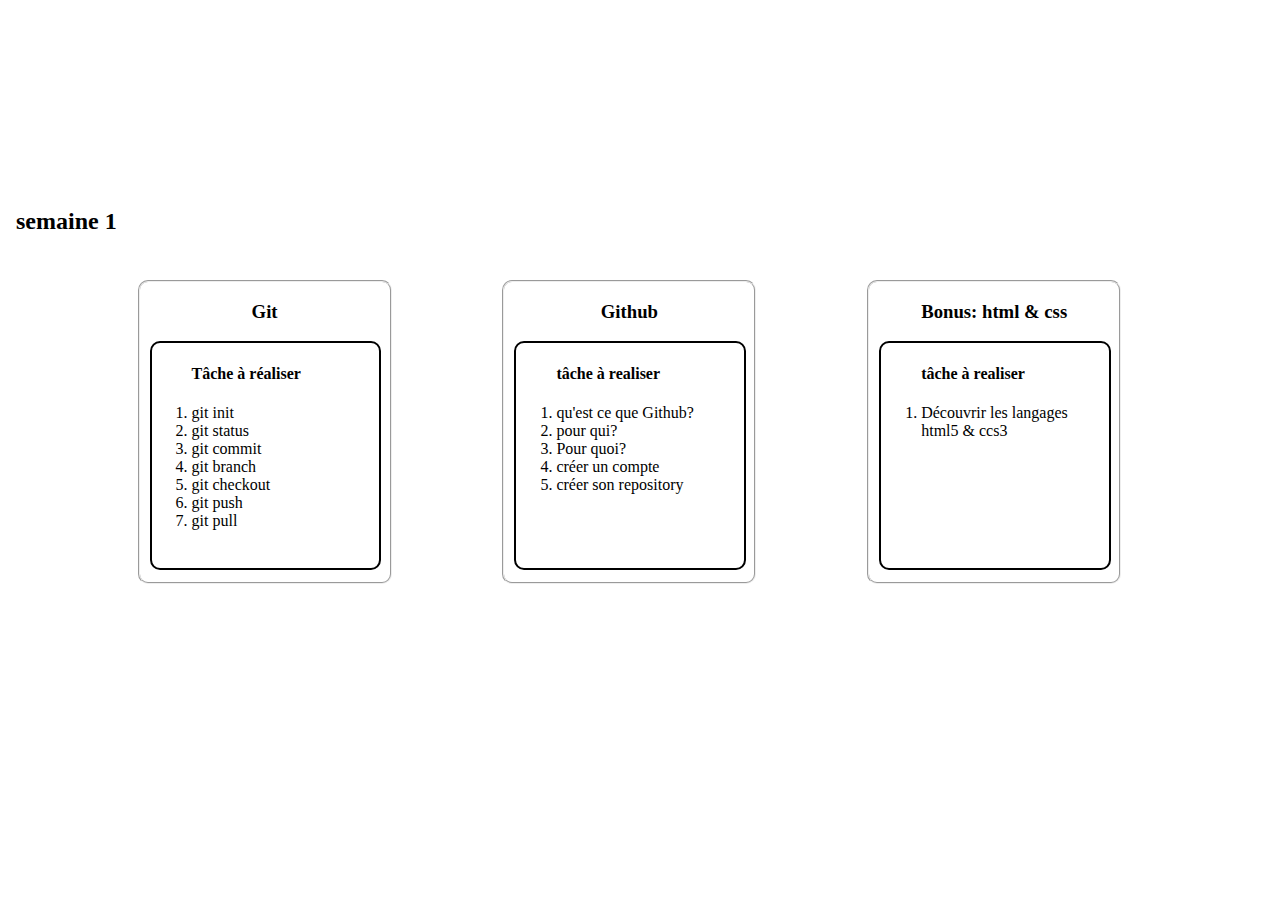
==== intex.html @ 76bac00a "Adding colors and modifying the general shape of the project" ====
<!DOCTYPE html>
<html>
    <head>
        <meta charset="utf-8" />
        <link rel="stylesheet" href="style.css">
        <title>Titre</title>
    </head>

    <body>
      <header>
        <h1>Projet en cours</h1>
      </header>

    <section class="s1">
          <h2>semaine 1</h2>
      <article class="a1">
          <h3>Git</h3>
          <ol>
            <h4>Tâche à réaliser</h4>
            <li>git init</li>
            <li>git status</li>
            <li>git commit</li>
            <li>git branch</li>
            <li>git checkout</li>
            <li>git push</li>
            <li>git pull</li>
          </ol>
      </article>

      <article class="a2">
          <h3>Github</h3>
          <ol>
            <h4>tâche à realiser</h4>
            <li>qu'est ce que Github?</li>
            <li>pour qui?</li>
            <li>Pour quoi?</li>
            <li>créer un compte</li>
            <li>créer son repository</li>
          </ol>
      </article>

      <article class="a3">
          <h3>Bonus: html & css</h3>
          <ol>
            <h4>tâche à realiser</h4>
            <li>Découvrir les langages html5 & ccs3</li>
          </ol>
      </article>

    </section>

    </body>
</html>
---- style.css ----
body{
  background-image: url("images/post-it.jpg");
  background-position:center;
}
header{
  background-image: url("images/header.jpg");
  background-position: center;
  position: absolute;
  width: 95%;
  margin:inherit;
  text-align: center;
  color:white;
}
.s1{
  background-image: url("images/header.jpg");
  background-position: center;
  position: absolute;
  width: 95%;
  height: 60%;
  top: 20%;
  margin:inherit;
}
article{
  background-image: url("images/article.jpg");
  background-position: center;
  border:2px groove;
  border-radius:10px;
}
h3{
  text-align: center;
}
.a1{
  position:absolute;
  width: 250px;
  height: 300px;
  top:17%;
  left:10%;
}
.a2{
  position:absolute;
  width: 250px;
  height: 300px;
  top:17%;
  left:40%;
}
.a3{
  position:absolute;
  width: 250px;
  height: 300px;
  top:17%;
  left:70%;
}
ol{
  background-color: white;
  border:2px double;
  border-radius: 10px;
  width:75%;
  height:75%;
  margin-left:4%;

}
.s2{
  background-color: orange;
  position: absolute;
  width: 95%;
  height: 60%;
  top: 90%;
  margin:inherit;
}
}
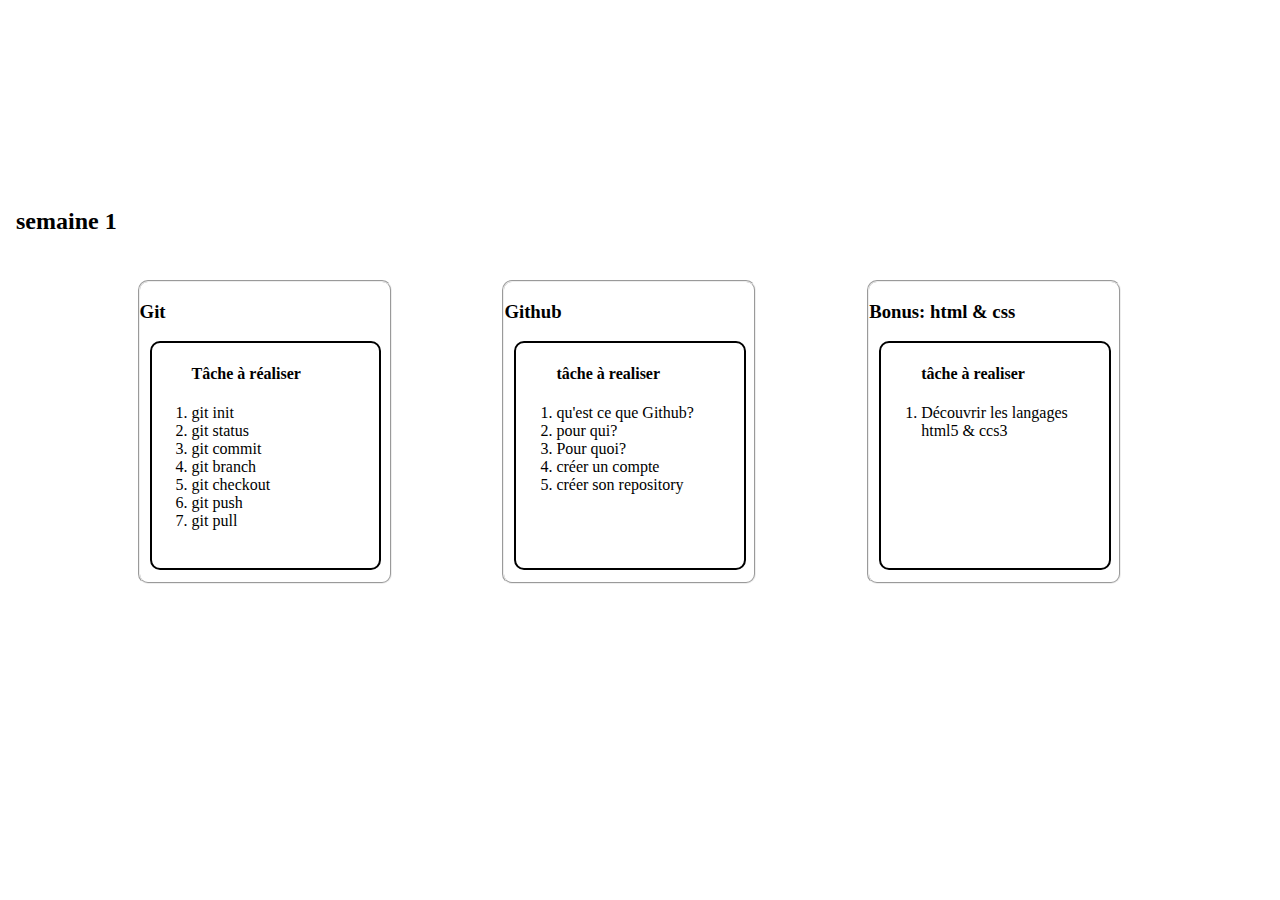
==== commit 18b1e0f8: "Editing css style" ====
--- a/intex.html
+++ b/intex.html
@@ -8,23 +8,24 @@
 
     <body>
       <header>
-        <h1>Projet en cours</h1>
+        <h1>Projet en cours <br><span class="icon-equalizer2"></span></h1>
       </header>
 
     <section class="s1">
-          <h2>semaine 1</h2>
+        <h2>semaine 1</h2>
+
       <article class="a1">
-          <h3>Git</h3>
-          <ol>
-            <h4>Tâche à réaliser</h4>
-            <li>git init</li>
-            <li>git status</li>
-            <li>git commit</li>
-            <li>git branch</li>
-            <li>git checkout</li>
-            <li>git push</li>
-            <li>git pull</li>
-          </ol>
+            <h3>Git<span class="icon-git"></span></h3>
+              <ol>
+                <h4>Tâche à réaliser</h4>
+                  <li>git init</li>
+                  <li>git status</li>
+                  <li>git commit</li>
+                  <li>git branch</li>
+                  <li>git checkout</li>
+                  <li>git push</li>
+                  <li>git pull</li>
+              </ol>
       </article>
 
       <article class="a2">
--- a/style.css
+++ b/style.css
@@ -26,7 +26,7 @@
   border:2px groove;
   border-radius:10px;
 }
-h3{
+h2 h3{
   text-align: center;
 }
 .a1{
@@ -51,14 +51,19 @@
   left:70%;
 }
 ol{
-  background-color: white;
+  background-color:white;
   border:2px double;
   border-radius: 10px;
   width:75%;
   height:75%;
   margin-left:4%;
-
 }
+.icon-equalizer2:before {
+    content: "\e993";
+  }
+.icon-git:before {
+    content: "\eae7";
+  }
 .s2{
   background-color: orange;
   position: absolute;
@@ -67,4 +72,3 @@
   top: 90%;
   margin:inherit;
 }
-}
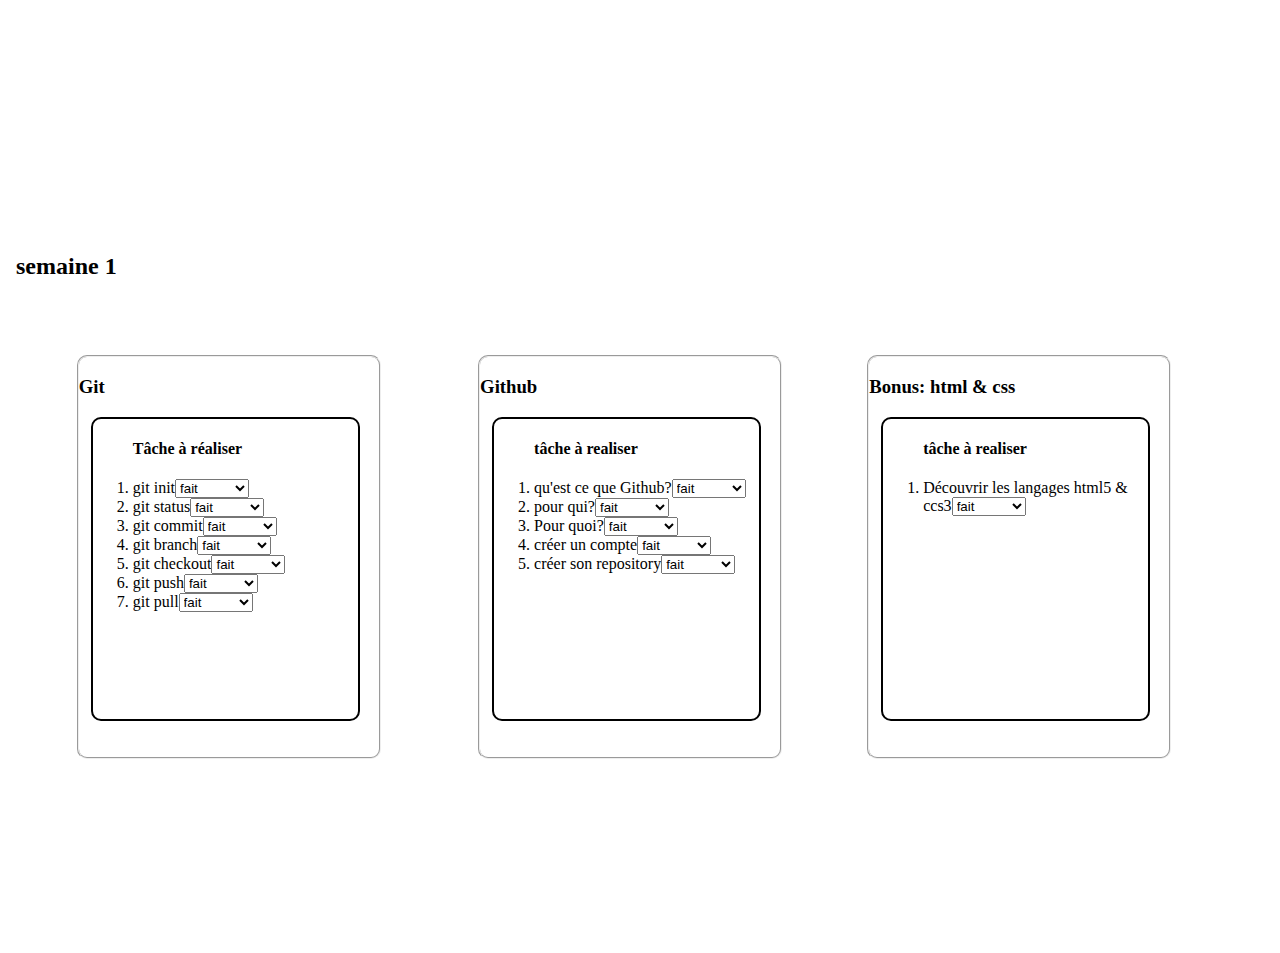
==== commit 425f911a: "teste html-css" ====
--- a/intex.html
+++ b/intex.html
@@ -18,13 +18,41 @@
             <h3>Git<span class="icon-git"></span></h3>
               <ol>
                 <h4>Tâche à réaliser</h4>
-                  <li>git init</li>
-                  <li>git status</li>
-                  <li>git commit</li>
-                  <li>git branch</li>
-                  <li>git checkout</li>
-                  <li>git push</li>
-                  <li>git pull</li>
+              <li>git init<select name="pays" id="pays"></li>
+           <option value="fait">fait</option>
+           <option value="en cours">en cours</option>
+           <option value=" faire">à faire</option>
+       </select>
+                  <li>git status<select name="pays" id="pays"></li>
+               <option value="fait">fait</option>
+               <option value="en cours">en cours</option>
+               <option value=" faire">à faire</option>
+           </select>
+                  <li>git commit<select name="pays" id="pays"></li>
+               <option value="fait">fait</option>
+               <option value="en cours">en cours</option>
+               <option value=" faire">à faire</option>
+           </select>
+                  <li>git branch<select name="pays" id="pays"></li>
+               <option value="fait">fait</option>
+               <option value="en cours">en cours</option>
+               <option value=" faire">à faire</option>
+           </select>
+                  <li>git checkout<select name="pays" id="pays"></li>
+               <option value="fait">fait</option>
+               <option value="en cours">en cours</option>
+               <option value=" faire">à faire</option>
+           </select>
+                  <li>git push<select name="pays" id="pays"></li>
+               <option value="fait">fait</option>
+               <option value="en cours">en cours</option>
+               <option value=" faire">à faire</option>
+           </select>
+                  <li>git pull<select name="pays" id="pays"></li>
+               <option value="fait">fait</option>
+               <option value="en cours">en cours</option>
+               <option value=" faire">à faire</option>
+           </select>
               </ol>
       </article>
 
@@ -32,11 +60,31 @@
           <h3>Github</h3>
           <ol>
             <h4>tâche à realiser</h4>
-            <li>qu'est ce que Github?</li>
-            <li>pour qui?</li>
-            <li>Pour quoi?</li>
-            <li>créer un compte</li>
-            <li>créer son repository</li>
+            <li>qu'est ce que Github?<select name="pays" id="pays"></li>
+         <option value="fait">fait</option>
+         <option value="en cours">en cours</option>
+         <option value=" faire">à faire</option>
+     </select>
+            <li>pour qui?<select name="pays" id="pays"></li>
+         <option value="fait">fait</option>
+         <option value="en cours">en cours</option>
+         <option value=" faire">à faire</option>
+     </select>
+            <li>Pour quoi?<select name="pays" id="pays"></li>
+         <option value="fait">fait</option>
+         <option value="en cours">en cours</option>
+         <option value=" faire">à faire</option>
+     </select>
+            <li>créer un compte<select name="pays" id="pays"></li>
+         <option value="fait">fait</option>
+         <option value="en cours">en cours</option>
+         <option value=" faire">à faire</option>
+     </select>
+            <li>créer son repository<select name="pays" id="pays"></li>
+         <option value="fait">fait</option>
+         <option value="en cours">en cours</option>
+         <option value=" faire">à faire</option>
+     </select>
           </ol>
       </article>
 
@@ -44,7 +92,11 @@
           <h3>Bonus: html & css</h3>
           <ol>
             <h4>tâche à realiser</h4>
-            <li>Découvrir les langages html5 & ccs3</li>
+            <li>Découvrir les langages html5 & ccs3<select name="pays" id="pays"></li>
+         <option value="fait">fait</option>
+         <option value="en cours">en cours</option>
+         <option value=" faire">à faire</option>
+     </select>
           </ol>
       </article>
 
--- a/style.css
+++ b/style.css
@@ -16,8 +16,8 @@
   background-position: center;
   position: absolute;
   width: 95%;
-  height: 60%;
-  top: 20%;
+  height: 80%;
+  top: 25%;
   margin:inherit;
 }
 article{
@@ -31,22 +31,22 @@
 }
 .a1{
   position:absolute;
-  width: 250px;
-  height: 300px;
+  width: 300px;
+  height: 400px;
   top:17%;
-  left:10%;
+  left:5%;
 }
 .a2{
   position:absolute;
-  width: 250px;
-  height: 300px;
+  width: 300px;
+  height: 400px;
   top:17%;
-  left:40%;
+  left:38%;
 }
 .a3{
   position:absolute;
-  width: 250px;
-  height: 300px;
+  width: 300px;
+  height: 400px;
   top:17%;
   left:70%;
 }
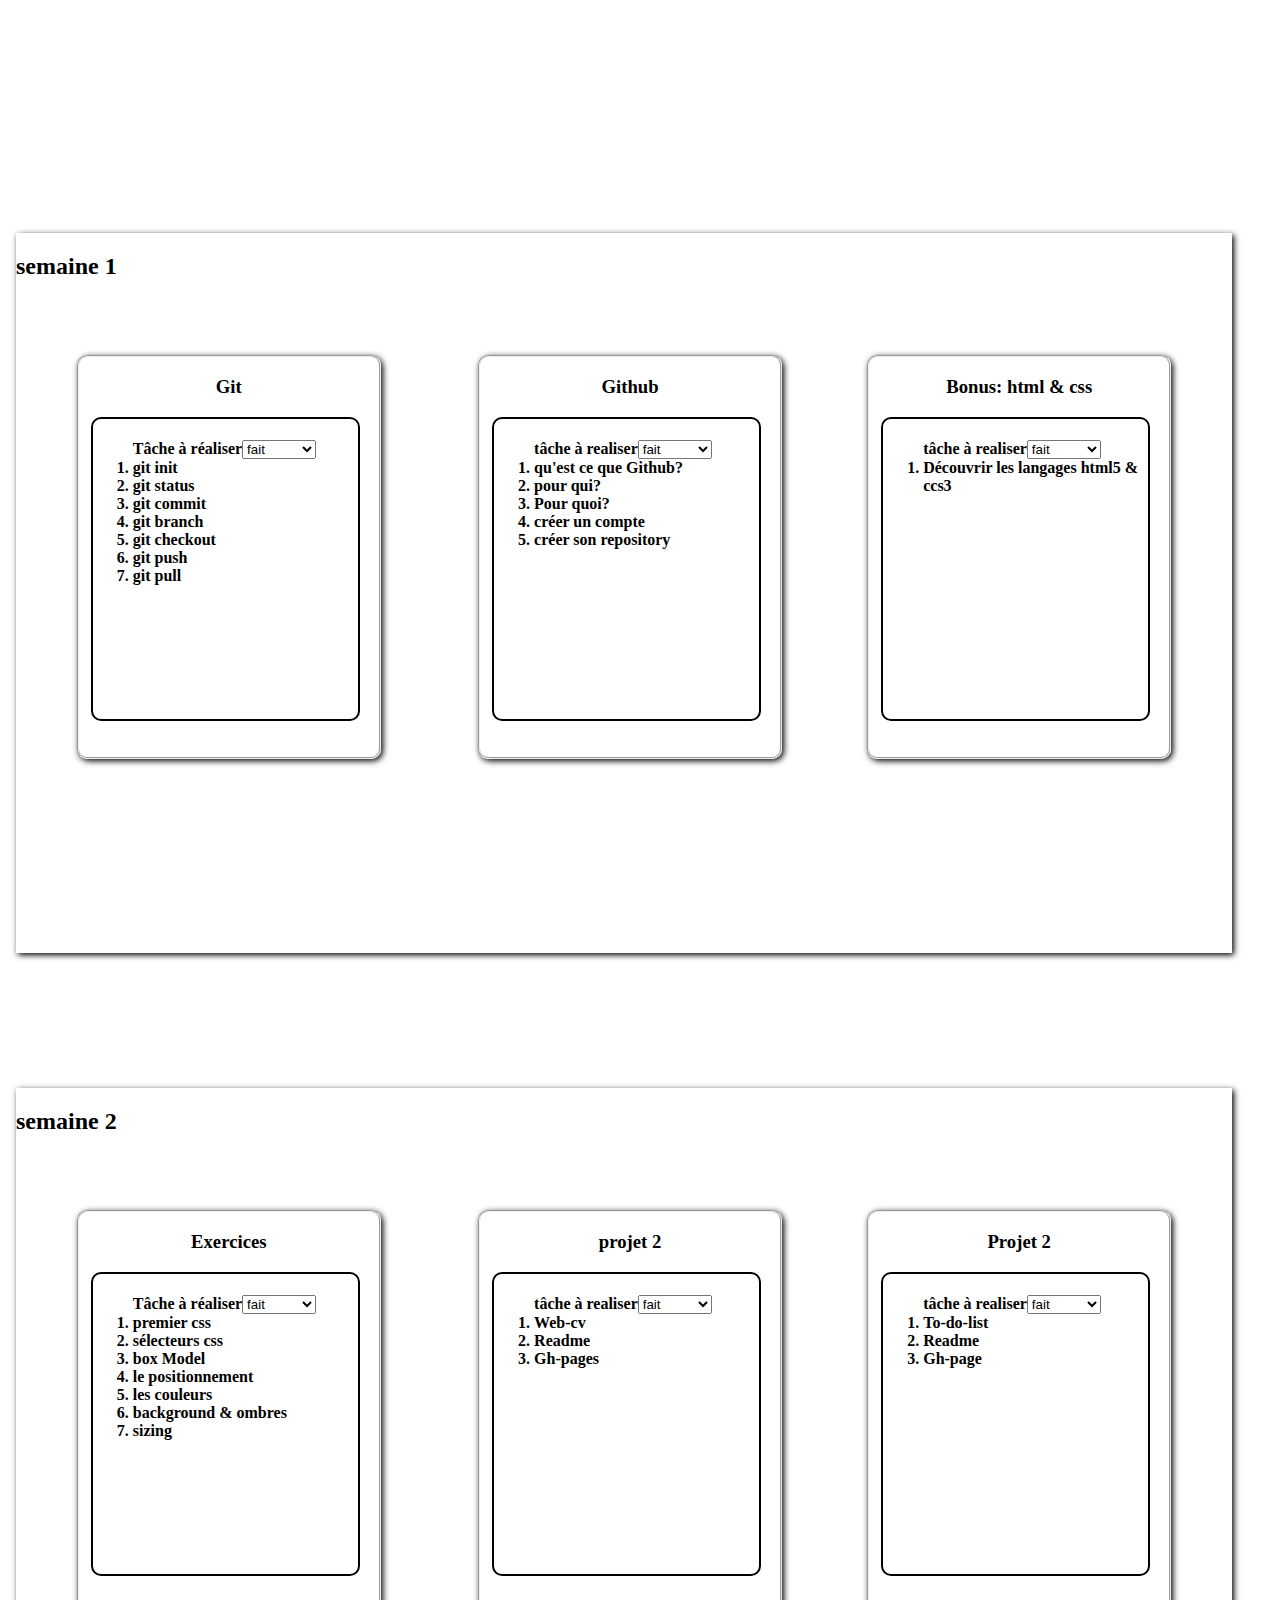
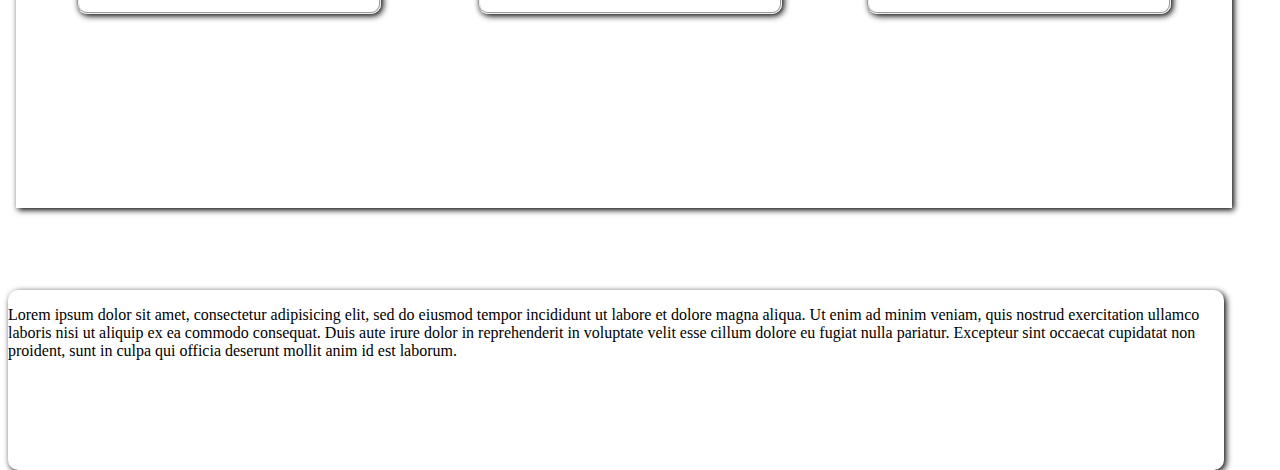
==== commit 86e6d966: "Improved css content" ====
--- a/intex.html
+++ b/intex.html
@@ -3,7 +3,8 @@
     <head>
         <meta charset="utf-8" />
         <link rel="stylesheet" href="style.css">
-        <title>Titre</title>
+        <link rel="stylesheet" href="icon.css">
+        <title>To-do-list</title>
     </head>
 
     <body>
@@ -15,92 +16,107 @@
         <h2>semaine 1</h2>
 
       <article class="a1">
-            <h3>Git<span class="icon-git"></span></h3>
+            <h3><span class= "icon-git"></span>Git</h3>
               <ol>
-                <h4>Tâche à réaliser</h4>
-              <li>git init<select name="pays" id="pays"></li>
-           <option value="fait">fait</option>
-           <option value="en cours">en cours</option>
-           <option value=" faire">à faire</option>
-       </select>
-                  <li>git status<select name="pays" id="pays"></li>
-               <option value="fait">fait</option>
-               <option value="en cours">en cours</option>
-               <option value=" faire">à faire</option>
-           </select>
-                  <li>git commit<select name="pays" id="pays"></li>
-               <option value="fait">fait</option>
-               <option value="en cours">en cours</option>
-               <option value=" faire">à faire</option>
-           </select>
-                  <li>git branch<select name="pays" id="pays"></li>
-               <option value="fait">fait</option>
-               <option value="en cours">en cours</option>
-               <option value=" faire">à faire</option>
-           </select>
-                  <li>git checkout<select name="pays" id="pays"></li>
-               <option value="fait">fait</option>
-               <option value="en cours">en cours</option>
-               <option value=" faire">à faire</option>
-           </select>
-                  <li>git push<select name="pays" id="pays"></li>
-               <option value="fait">fait</option>
-               <option value="en cours">en cours</option>
-               <option value=" faire">à faire</option>
-           </select>
-                  <li>git pull<select name="pays" id="pays"></li>
-               <option value="fait">fait</option>
-               <option value="en cours">en cours</option>
-               <option value=" faire">à faire</option>
-           </select>
+                <h4>Tâche à réaliser<select></h4>
+                <option value="fait">fait</option>
+                <option value="en cours">en cours</option>
+                <option value=" faire">à faire</option>
+              </select>
+                  <li>git init</li>
+                  <li>git status</li>
+                  <li>git commit</li>
+                  <li>git branch</li>
+                  <li>git checkout</li>
+                  <li>git push</li>
+                  <li>git pull</li>
               </ol>
       </article>
 
       <article class="a2">
-          <h3>Github</h3>
+            <h3>Github</h3>
           <ol>
-            <h4>tâche à realiser</h4>
-            <li>qu'est ce que Github?<select name="pays" id="pays"></li>
-         <option value="fait">fait</option>
-         <option value="en cours">en cours</option>
-         <option value=" faire">à faire</option>
-     </select>
-            <li>pour qui?<select name="pays" id="pays"></li>
-         <option value="fait">fait</option>
-         <option value="en cours">en cours</option>
-         <option value=" faire">à faire</option>
-     </select>
-            <li>Pour quoi?<select name="pays" id="pays"></li>
-         <option value="fait">fait</option>
-         <option value="en cours">en cours</option>
-         <option value=" faire">à faire</option>
-     </select>
-            <li>créer un compte<select name="pays" id="pays"></li>
-         <option value="fait">fait</option>
-         <option value="en cours">en cours</option>
-         <option value=" faire">à faire</option>
-     </select>
-            <li>créer son repository<select name="pays" id="pays"></li>
-         <option value="fait">fait</option>
-         <option value="en cours">en cours</option>
-         <option value=" faire">à faire</option>
-     </select>
+            <h4>tâche à realiser<select></h4>
+            <option value="fait">fait</option>
+            <option value="en cours">en cours</option>
+            <option value="faire">à faire</option>
+            </select>
+              <li>qu'est ce que Github?</li>
+              <li>pour qui?</li>
+              <li>Pour quoi?</li>
+              <li>créer un compte</li>
+              <li>créer son repository</li>
+
           </ol>
       </article>
 
       <article class="a3">
           <h3>Bonus: html & css</h3>
           <ol>
-            <h4>tâche à realiser</h4>
-            <li>Découvrir les langages html5 & ccs3<select name="pays" id="pays"></li>
-         <option value="fait">fait</option>
-         <option value="en cours">en cours</option>
-         <option value=" faire">à faire</option>
-     </select>
+            <h4>tâche à realiser<select></h4>
+            <option value="fait">fait</option>
+            <option value="en cours">en cours</option>
+            <option value=" faire">à faire</option>
+          </select>
+              <li>Découvrir les langages html5 & ccs3</li>
           </ol>
       </article>
 
     </section>
 
+    <section class="s2">
+        <h2>semaine 2</h2>
+
+      <article class="a1">
+            <h3><span class= "icon-pencil2"></span>Exercices</h3>
+              <ol>
+                <h4>Tâche à réaliser<select></h4>
+                <option value="fait">fait</option>
+                <option value="en cours">en cours</option>
+                <option value=" faire">à faire</option>
+              </select>
+                  <li>premier css</li>
+                  <li>sélecteurs css</li>
+                  <li>box Model</li>
+                  <li>le positionnement</li>
+                  <li>les couleurs</li>
+                  <li>background & ombres</li>
+                  <li>sizing</li>
+              </ol>
+      </article>
+
+      <article class="a2">
+            <h3>projet 2</h3>
+          <ol>
+            <h4>tâche à realiser<select></h4>
+            <option value="fait">fait</option>
+            <option value="en cours">en cours</option>
+            <option value="faire">à faire</option>
+            </select>
+              <li>Web-cv</li>
+              <li>Readme</li>
+              <li>Gh-pages</li>
+          </ol>
+      </article>
+
+      <article class="a3">
+          <h3>Projet 2</h3>
+          <ol>
+            <h4>tâche à realiser<select></h4>
+            <option value="fait">fait</option>
+            <option value="en cours">en cours</option>
+            <option value=" faire">à faire</option>
+          </select>
+              <li>To-do-list</li>
+              <li>Readme</li>
+              <li>Gh-page</li>
+          </ol>
+      </article>
+
+    </section>
+
+    <footer>
+      <p>Lorem ipsum dolor sit amet, consectetur adipisicing elit, sed do eiusmod tempor incididunt ut labore et dolore magna aliqua. Ut enim ad minim veniam, quis nostrud exercitation ullamco laboris nisi ut aliquip ex ea commodo consequat. Duis aute irure dolor in reprehenderit in voluptate velit esse cillum dolore eu fugiat nulla pariatur. Excepteur sint occaecat cupidatat non proident, sunt in culpa qui officia deserunt mollit anim id est laborum.</p>
+    </footer>
     </body>
 </html>
--- a/style.css
+++ b/style.css
@@ -5,6 +5,7 @@
 header{
   background-image: url("images/header.jpg");
   background-position: center;
+  box-shadow:2px 2px 6px;
   position: absolute;
   width: 95%;
   margin:inherit;
@@ -14,10 +15,21 @@
 .s1{
   background-image: url("images/header.jpg");
   background-position: center;
+  box-shadow:2px 2px 6px;
   position: absolute;
   width: 95%;
   height: 80%;
   top: 25%;
+  margin:inherit;
+}
+.s2{
+  background-image: url("images/header.jpg");
+  background-position:center;
+  box-shadow:2px 2px 6px;
+  position: absolute;
+  width: 95%;
+  height: 80%;
+  top: 120%;
   margin:inherit;
 }
 article{
@@ -25,8 +37,9 @@
   background-position: center;
   border:2px groove;
   border-radius:10px;
+  box-shadow:2px 2px 6px;
 }
-h2 h3{
+h3{
   text-align: center;
 }
 .a1{
@@ -58,17 +71,12 @@
   height:75%;
   margin-left:4%;
 }
-.icon-equalizer2:before {
-    content: "\e993";
-  }
-.icon-git:before {
-    content: "\eae7";
-  }
-.s2{
-  background-color: orange;
+footer{
+  background-image: url("images/article.jpg");
   position: absolute;
+  border-radius: 10px;
+  box-shadow:2px 2px 6px;
   width: 95%;
-  height: 60%;
-  top: 90%;
-  margin:inherit;
+  height: 20%;
+  top: 210%;
 }
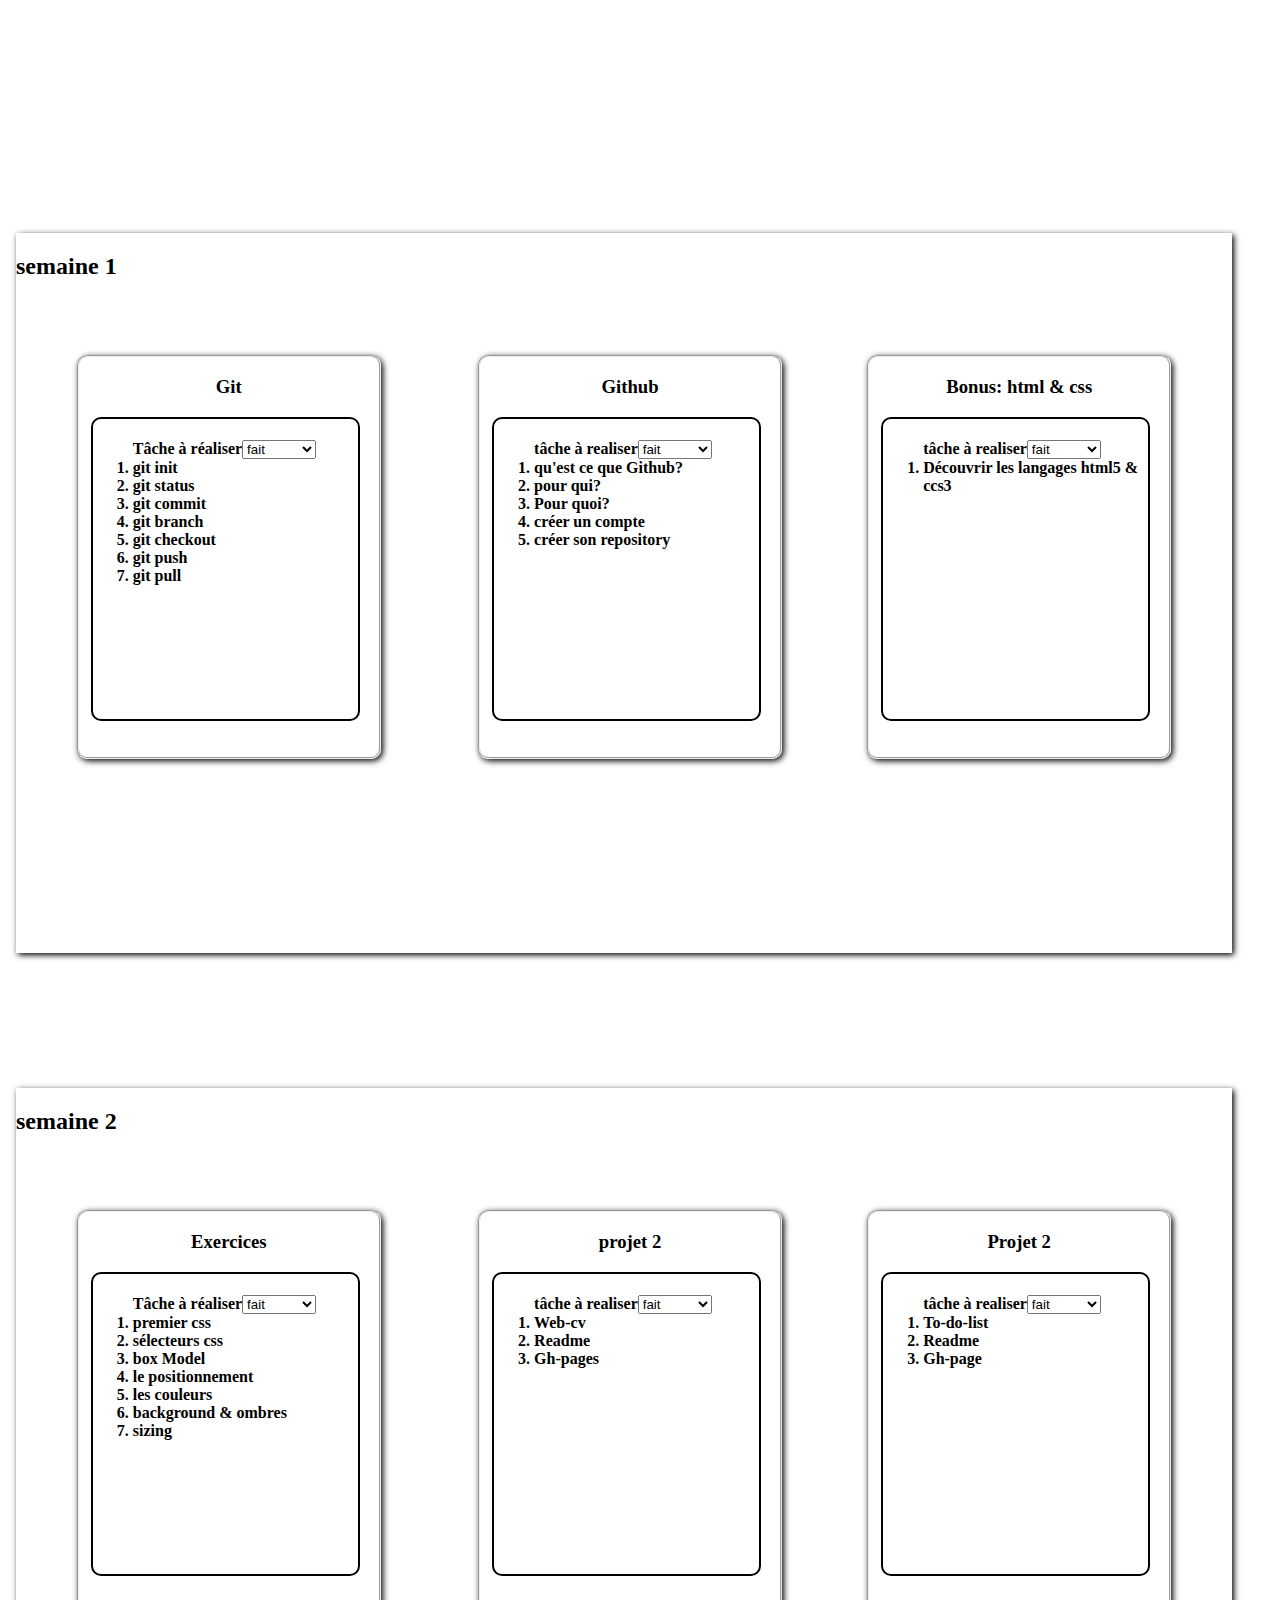
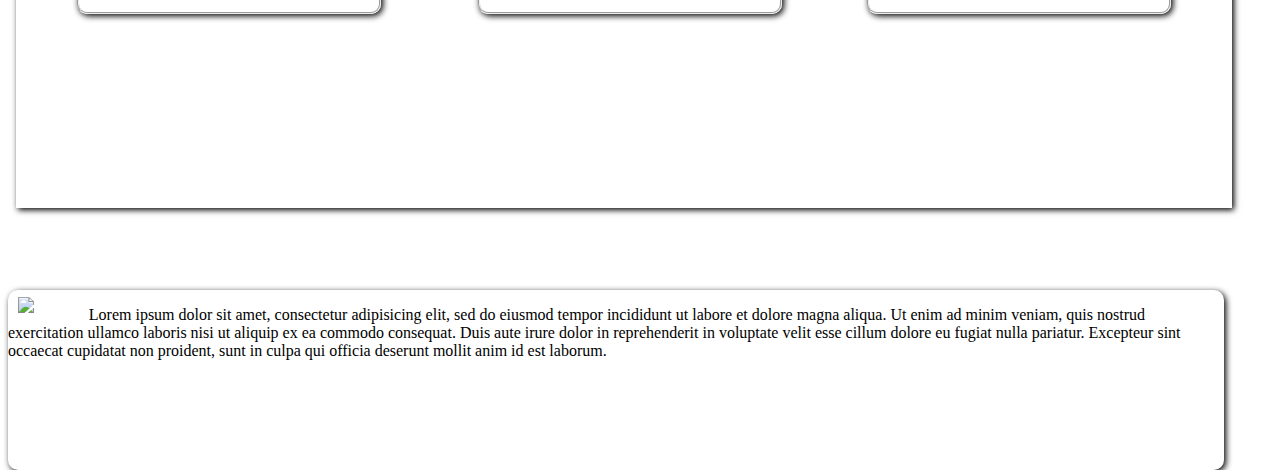
==== commit 22860785: "Improved css content, next" ====
--- a/intex.html
+++ b/intex.html
@@ -116,6 +116,7 @@
     </section>
 
     <footer>
+      <img src="images/to-do-list.jpg">
       <p>Lorem ipsum dolor sit amet, consectetur adipisicing elit, sed do eiusmod tempor incididunt ut labore et dolore magna aliqua. Ut enim ad minim veniam, quis nostrud exercitation ullamco laboris nisi ut aliquip ex ea commodo consequat. Duis aute irure dolor in reprehenderit in voluptate velit esse cillum dolore eu fugiat nulla pariatur. Excepteur sint occaecat cupidatat non proident, sunt in culpa qui officia deserunt mollit anim id est laborum.</p>
     </footer>
     </body>
--- a/style.css
+++ b/style.css
@@ -80,3 +80,10 @@
   height: 20%;
   top: 210%;
 }
+img{
+  float: left;
+  width: 5%;
+  padding-right: 10px;
+  margin-left: 10px;
+  margin-top:7px;
+}
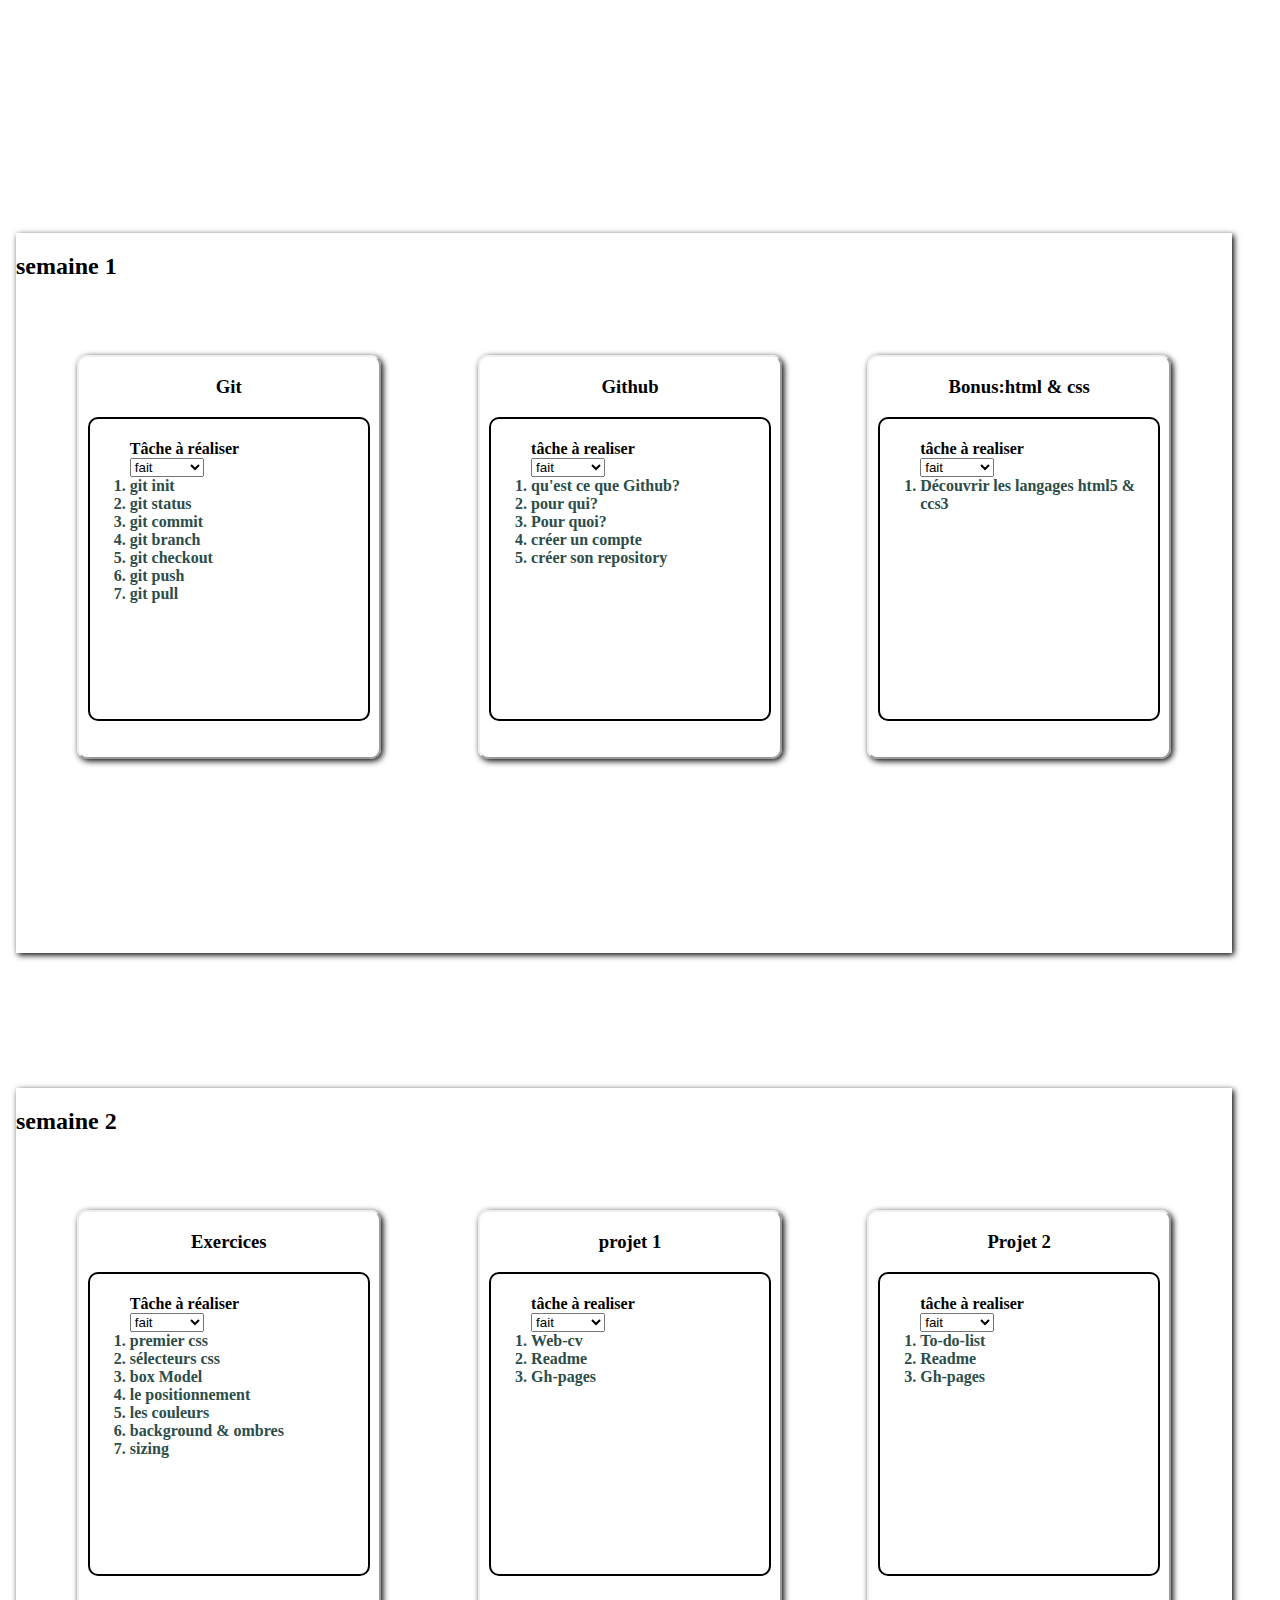
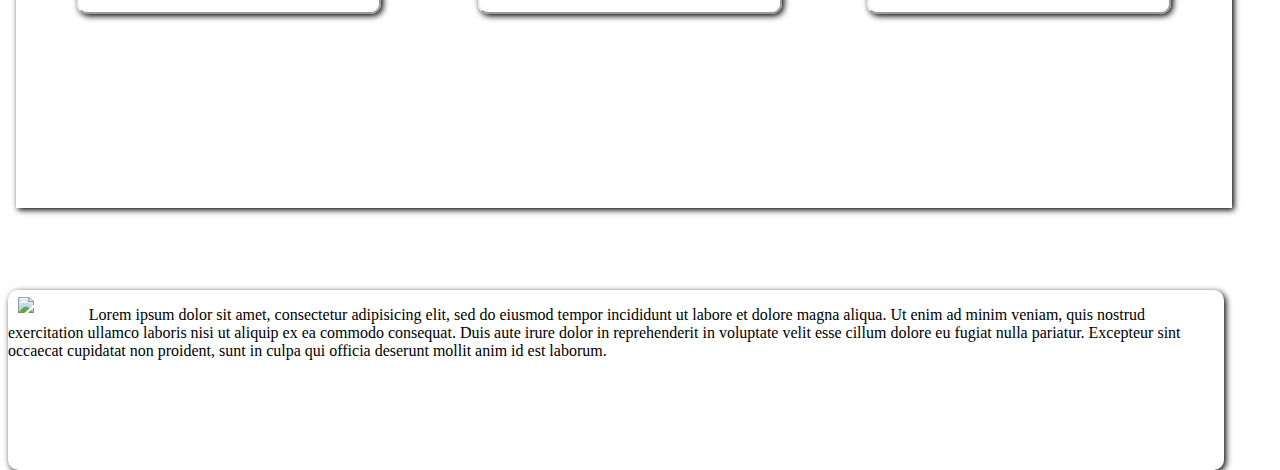
==== commit 872cb36e: "Test test..." ====
--- a/intex.html
+++ b/intex.html
@@ -13,12 +13,12 @@
       </header>
 
     <section class="s1">
-        <h2>semaine 1</h2>
+        <h2>semaine 1<span class= "icon-wink"></span></h2>
 
       <article class="a1">
             <h3><span class= "icon-git"></span>Git</h3>
               <ol>
-                <h4>Tâche à réaliser<select></h4>
+                <h4>Tâche à réaliser<br><select></h4>
                 <option value="fait">fait</option>
                 <option value="en cours">en cours</option>
                 <option value=" faire">à faire</option>
@@ -34,9 +34,9 @@
       </article>
 
       <article class="a2">
-            <h3>Github</h3>
+            <h3><span class= "icon-spinner"></span>Github</h3>
           <ol>
-            <h4>tâche à realiser<select></h4>
+            <h4>tâche à realiser<br><select></h4>
             <option value="fait">fait</option>
             <option value="en cours">en cours</option>
             <option value="faire">à faire</option>
@@ -51,9 +51,9 @@
       </article>
 
       <article class="a3">
-          <h3>Bonus: html & css</h3>
+          <h3>Bonus:<span class= "icon-html-five"></span>html & css<span class= "icon-css3"></span></h3>
           <ol>
-            <h4>tâche à realiser<select></h4>
+            <h4>tâche à realiser<br><select></h4>
             <option value="fait">fait</option>
             <option value="en cours">en cours</option>
             <option value=" faire">à faire</option>
@@ -65,12 +65,12 @@
     </section>
 
     <section class="s2">
-        <h2>semaine 2</h2>
+        <h2>semaine 2<span class= "icon-wink"></span></h2>
 
       <article class="a1">
             <h3><span class= "icon-pencil2"></span>Exercices</h3>
               <ol>
-                <h4>Tâche à réaliser<select></h4>
+                <h4>Tâche à réaliser <br><select></h4>
                 <option value="fait">fait</option>
                 <option value="en cours">en cours</option>
                 <option value=" faire">à faire</option>
@@ -86,9 +86,9 @@
       </article>
 
       <article class="a2">
-            <h3>projet 2</h3>
+            <h3><span class= "icon-pencil2"></span>projet 1</h3>
           <ol>
-            <h4>tâche à realiser<select></h4>
+            <h4>tâche à realiser <br><select></h4>
             <option value="fait">fait</option>
             <option value="en cours">en cours</option>
             <option value="faire">à faire</option>
@@ -100,16 +100,16 @@
       </article>
 
       <article class="a3">
-          <h3>Projet 2</h3>
+          <h3><span class= "icon-pencil2"></span>Projet 2</h3>
           <ol>
-            <h4>tâche à realiser<select></h4>
+            <h4>tâche à realiser <br><select></h4>
             <option value="fait">fait</option>
             <option value="en cours">en cours</option>
             <option value=" faire">à faire</option>
           </select>
               <li>To-do-list</li>
               <li>Readme</li>
-              <li>Gh-page</li>
+              <li>Gh-pages</li>
           </ol>
       </article>
 
--- a/style.css
+++ b/style.css
@@ -35,7 +35,7 @@
 article{
   background-image: url("images/article.jpg");
   background-position: center;
-  border:2px groove;
+  border:2px outset;
   border-radius:10px;
   box-shadow:2px 2px 6px;
 }
@@ -67,10 +67,24 @@
   background-color:white;
   border:2px double;
   border-radius: 10px;
-  width:75%;
   height:75%;
-  margin-left:4%;
+  margin-left:3%;
+  margin-right:3%;
 }
+
+li{
+  color:#2C4D49
+}
+
+li:hover{ /* Apparence au survol des listes */
+  text-decoration: underline;
+  color:#02DECF;
+}
+
+li:visited{
+  background-color: #02DECF;
+}
+
 footer{
   background-image: url("images/article.jpg");
   position: absolute;
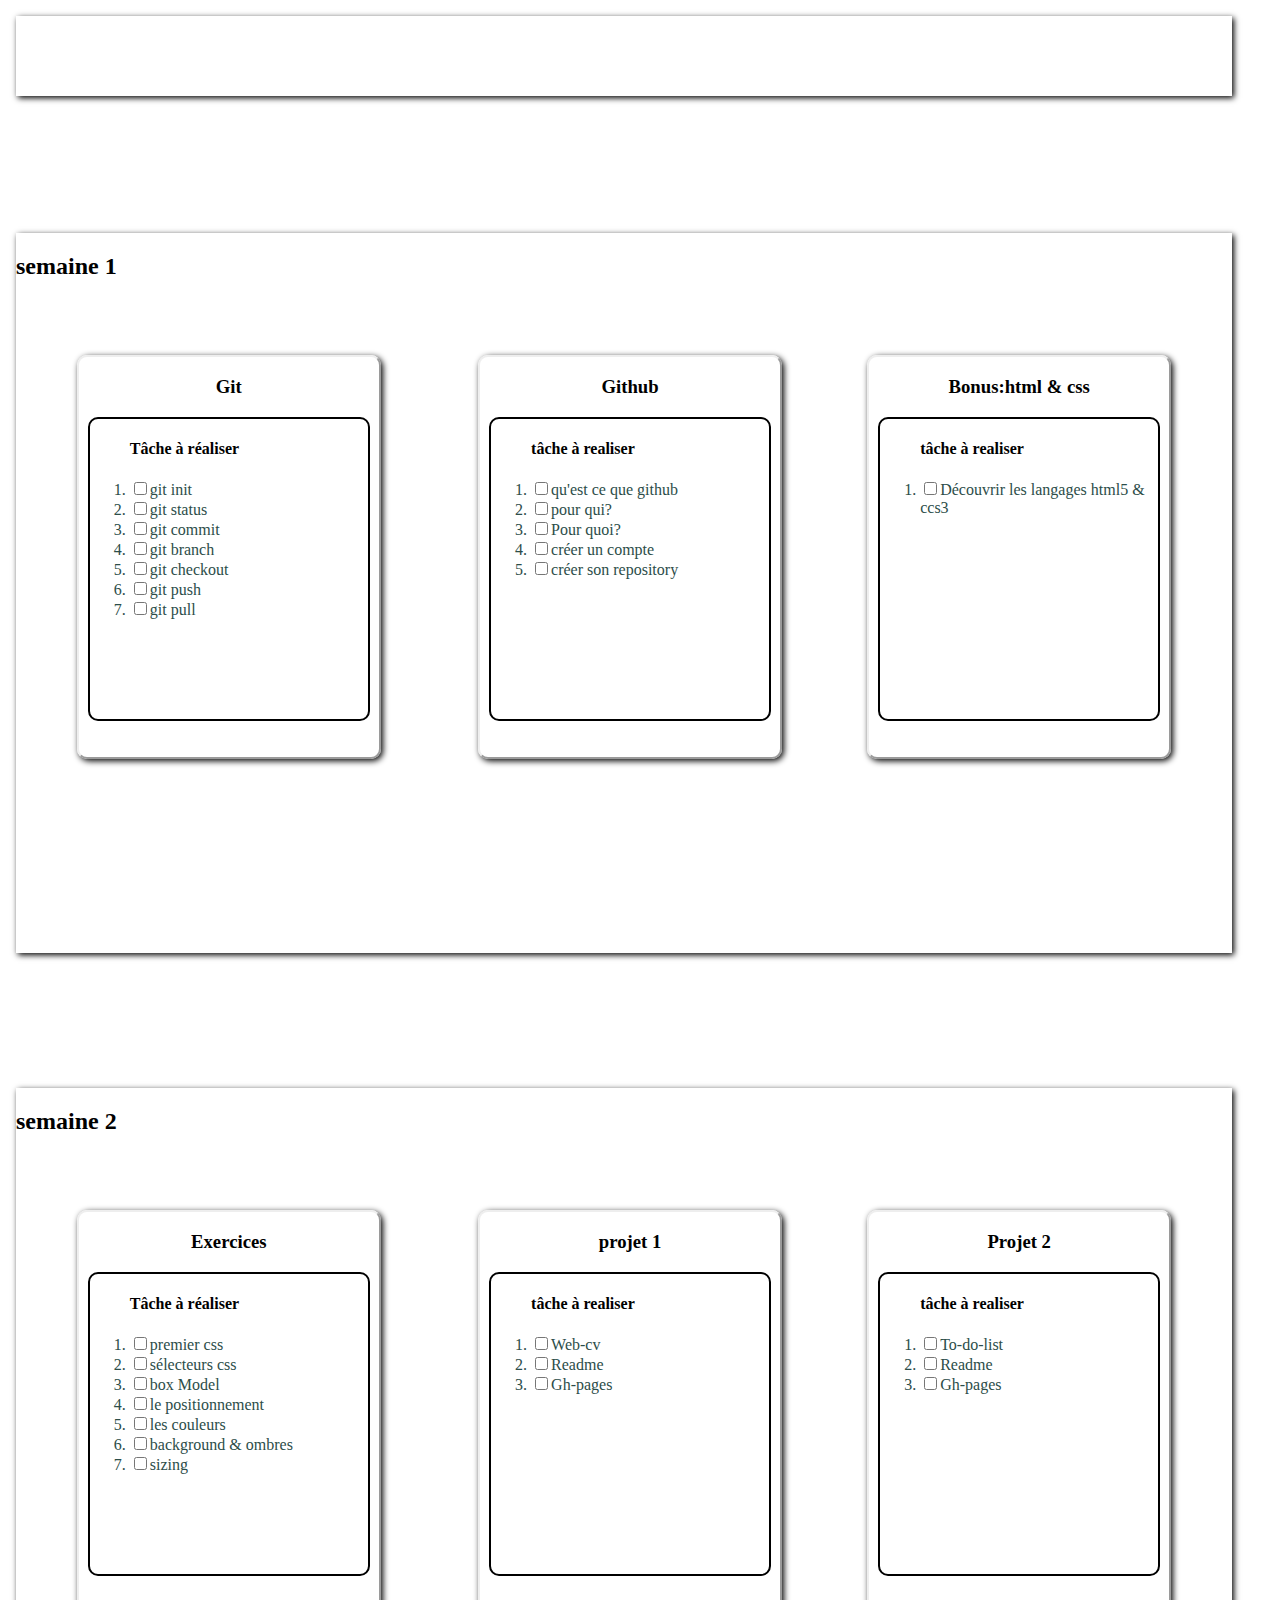
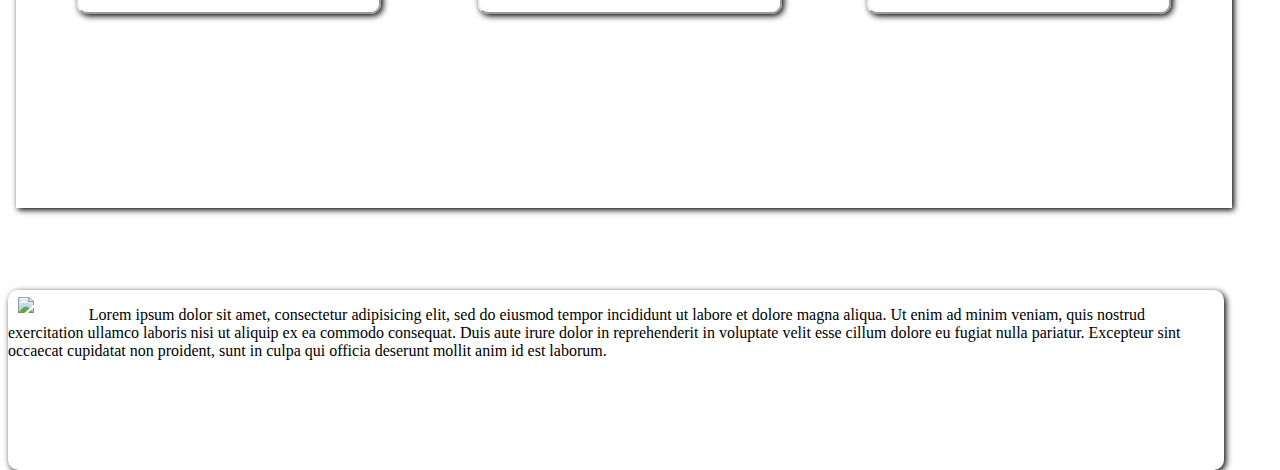
==== commit c262e9c6: "modification of the html and the css, add the check list" ====
--- a/intex.html
+++ b/intex.html
@@ -18,47 +18,35 @@
       <article class="a1">
             <h3><span class= "icon-git"></span>Git</h3>
               <ol>
-                <h4>Tâche à réaliser<br><select></h4>
-                <option value="fait">fait</option>
-                <option value="en cours">en cours</option>
-                <option value=" faire">à faire</option>
-              </select>
-                  <li>git init</li>
-                  <li>git status</li>
-                  <li>git commit</li>
-                  <li>git branch</li>
-                  <li>git checkout</li>
-                  <li>git push</li>
-                  <li>git pull</li>
+                <h4>Tâche à réaliser</h4>
+                  <li><input type="checkbox" name="git init"/><label for="git init">git init</label></li>
+                  <li><input type="checkbox" name="git status"/><label for="git status">git status</label></li>
+                  <li><input type="checkbox" name="git commit"/><label for="git commit">git commit</label></li>
+                  <li><input type="checkbox" name="git branch"/><label for="git branch">git branch</label></li>
+                  <li><input type="checkbox" name="git checkout"/><label for="git checkout">git checkout</label></li>
+                  <li><input type="checkbox" name="git push"/><label for="git push">git push</label></li>
+                  <li><input type="checkbox" name="git pull"/><label for="git pull">git pull</label></li>
               </ol>
       </article>
 
       <article class="a2">
             <h3><span class= "icon-spinner"></span>Github</h3>
           <ol>
-            <h4>tâche à realiser<br><select></h4>
-            <option value="fait">fait</option>
-            <option value="en cours">en cours</option>
-            <option value="faire">à faire</option>
-            </select>
-              <li>qu'est ce que Github?</li>
-              <li>pour qui?</li>
-              <li>Pour quoi?</li>
-              <li>créer un compte</li>
-              <li>créer son repository</li>
+            <h4>tâche à realiser</h4>
+              <li><input type="checkbox" name="qu'est ce que Github?"/><label for="qu'est ce que Github?">qu'est ce que github</label></li>
+              <li><input type="checkbox" name="pour qui?"/><label for="pour qui?">pour qui?</label></li>
+              <li><input type="checkbox" name="Pour quoi?"/><label for="Pour quoi?">Pour quoi?</label></li>
+              <li><input type="checkbox" name="créer un compte"/><label for="créer un compte">créer un compte</label></li>
+              <li><input type="checkbox" name="créer son repository"/><label for="créer son repository">créer son repository</label></li>
 
           </ol>
       </article>
 
       <article class="a3">
-          <h3>Bonus:<span class= "icon-html-five"></span>html & css<span class= "icon-css3"></span></h3>
+          <h3>Bonus:html<span class= "icon-html-five"></span> & css<span class= "icon-css3"></span></h3>
           <ol>
-            <h4>tâche à realiser<br><select></h4>
-            <option value="fait">fait</option>
-            <option value="en cours">en cours</option>
-            <option value=" faire">à faire</option>
-          </select>
-              <li>Découvrir les langages html5 & ccs3</li>
+            <h4>tâche à realiser</h4>
+              <li><input type="checkbox" name="Découvrir les langages html5 & ccs3"/><label for="Découvrir les langages html5 & ccs3">Découvrir les langages html5 & ccs3</label></li>
           </ol>
       </article>
 
@@ -70,46 +58,34 @@
       <article class="a1">
             <h3><span class= "icon-pencil2"></span>Exercices</h3>
               <ol>
-                <h4>Tâche à réaliser <br><select></h4>
-                <option value="fait">fait</option>
-                <option value="en cours">en cours</option>
-                <option value=" faire">à faire</option>
-              </select>
-                  <li>premier css</li>
-                  <li>sélecteurs css</li>
-                  <li>box Model</li>
-                  <li>le positionnement</li>
-                  <li>les couleurs</li>
-                  <li>background & ombres</li>
-                  <li>sizing</li>
+                <h4>Tâche à réaliser</h4>
+                  <li><input type="checkbox" name="premier css"/><label for="premier css">premier css</label></li>
+                  <li><input type="checkbox" name="sélecteurs css"/><label for="sélecteurs css">sélecteurs css</label></li>
+                  <li><input type="checkbox" name="box Model"/><label for="box Model">box Model</label></li>
+                  <li><input type="checkbox" name="le positionnement"/><label for="le positionnement">le positionnement</label></li>
+                  <li><input type="checkbox" name="les couleurs"/><label for="les couleurs">les couleurs</label></li>
+                  <li><input type="checkbox" name="background & ombres"/><label for="background & ombres">background & ombres</label></li>
+                  <li><input type="checkbox" name="sizing"/><label for="sizing">sizing</label></li>
               </ol>
       </article>
 
       <article class="a2">
             <h3><span class= "icon-pencil2"></span>projet 1</h3>
           <ol>
-            <h4>tâche à realiser <br><select></h4>
-            <option value="fait">fait</option>
-            <option value="en cours">en cours</option>
-            <option value="faire">à faire</option>
-            </select>
-              <li>Web-cv</li>
-              <li>Readme</li>
-              <li>Gh-pages</li>
+            <h4>tâche à realiser</h4>
+              <li><input type="checkbox" name="Web-cv"/><label for="Web-cv">Web-cv</label></li>
+              <li><input type="checkbox" name="Readme"/><label for="Readme">Readme</label></li>
+              <li><input type="checkbox" name="Gh-pages"/><label for="Gh-pages">Gh-pages</label></li>
           </ol>
       </article>
 
       <article class="a3">
           <h3><span class= "icon-pencil2"></span>Projet 2</h3>
           <ol>
-            <h4>tâche à realiser <br><select></h4>
-            <option value="fait">fait</option>
-            <option value="en cours">en cours</option>
-            <option value=" faire">à faire</option>
-          </select>
-              <li>To-do-list</li>
-              <li>Readme</li>
-              <li>Gh-pages</li>
+            <h4>tâche à realiser</h4>
+              <li><input type="checkbox" name="To-do-list"/><label for="To-do-list">To-do-list</label></li>
+              <li><input type="checkbox" name="Readme"/><label for="Readme">Readme</label></li>
+              <li><input type="checkbox" name=""/><label for=""></label>Gh-pages</li>
           </ol>
       </article>
 
--- a/style.css
+++ b/style.css
@@ -5,7 +5,7 @@
 header{
   background-image: url("images/header.jpg");
   background-position: center;
-  box-shadow:2px 2px 6px;
+  box-shadow:2px 2px 6px black;
   position: absolute;
   width: 95%;
   margin:inherit;
@@ -66,7 +66,7 @@
 ol{
   background-color:white;
   border:2px double;
-  border-radius: 10px;
+  border-radius:10px;
   height:75%;
   margin-left:3%;
   margin-right:3%;
